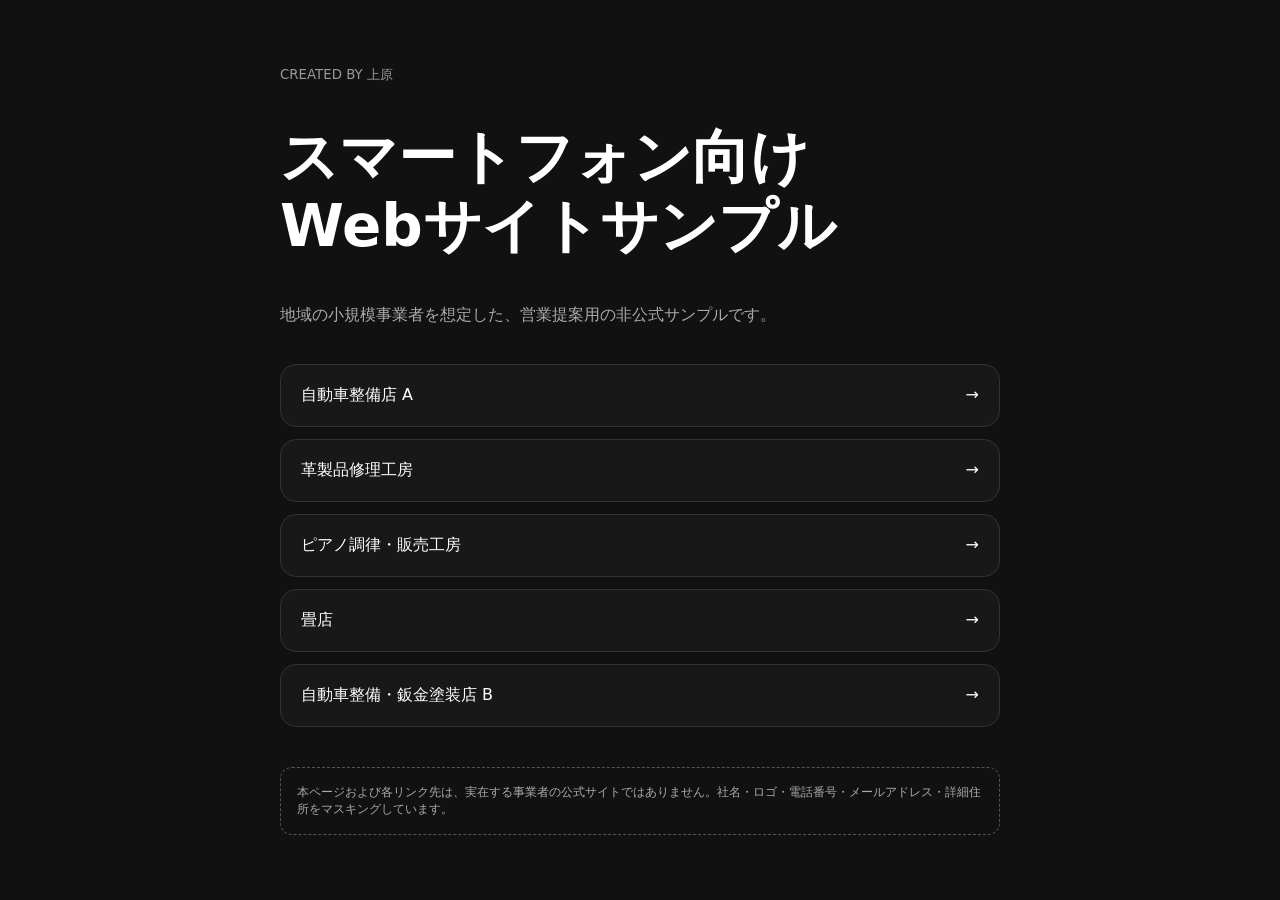
==== index.html @ ec065e8d "Add index.html" ====
<!doctype html><html lang="ja"><head><meta charset="utf-8"><meta name="viewport" content="width=device-width,initial-scale=1"><meta name="robots" content="noindex,nofollow,noarchive"><title>営業提案用Webサンプル｜上原</title><style>body{margin:0;background:#111;color:#fff;font-family:system-ui,"Yu Gothic",sans-serif}.w{width:min(720px,calc(100% - 36px));margin:0 auto;padding:64px 0}h1{font-size:clamp(34px,8vw,58px);line-height:1.2}p{color:#aaa;line-height:1.8}.g{display:grid;gap:12px;margin-top:34px}a{display:flex;justify-content:space-between;gap:20px;padding:20px;border:1px solid #333;border-radius:16px;color:#fff;text-decoration:none;background:#181818}a:hover{border-color:#777}small{color:#999}.n{margin-top:40px;padding:16px;border:1px dashed #555;border-radius:12px;font-size:12px;color:#aaa}</style></head><body><main class="w"><small>CREATED BY 上原</small><h1>スマートフォン向け<br>Webサイトサンプル</h1><p>地域の小規模事業者を想定した、営業提案用の非公式サンプルです。</p><div class="g"><a href="./auto-care-a/"><span>自動車整備店 A</span><span>→</span></a><a href="./leather-care/"><span>革製品修理工房</span><span>→</span></a><a href="./piano-care/"><span>ピアノ調律・販売工房</span><span>→</span></a><a href="./tatami-care/"><span>畳店</span><span>→</span></a><a href="./auto-care-b/"><span>自動車整備・鈑金塗装店 B</span><span>→</span></a></div><div class="n">本ページおよび各リンク先は、実在する事業者の公式サイトではありません。社名・ロゴ・電話番号・メールアドレス・詳細住所をマスキングしています。</div></main></body></html>
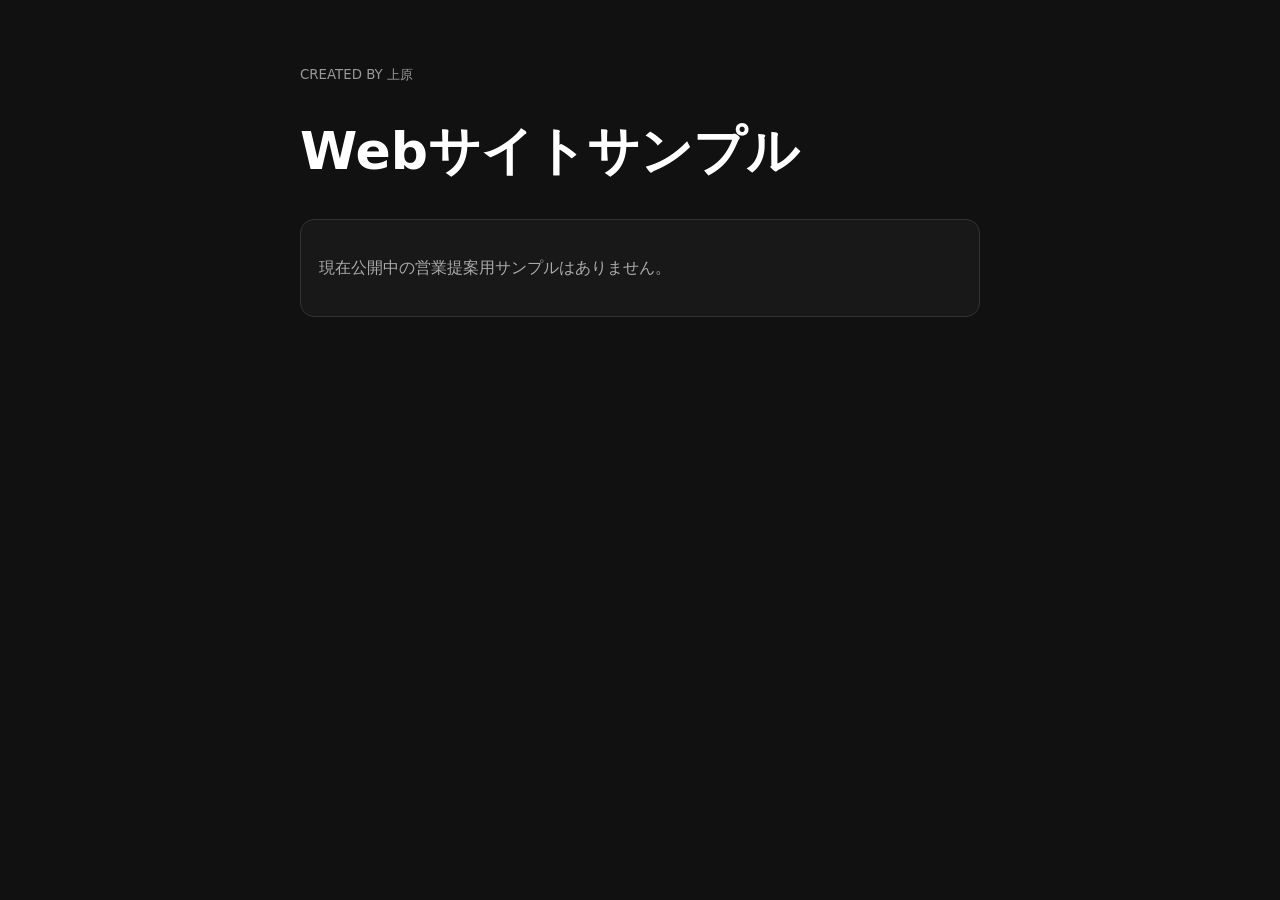
==== commit 4ae24e4b: "Remove expired sample links from landing page" ====
--- a/index.html
+++ b/index.html
@@ -1 +1,26 @@
-<!doctype html><html lang="ja"><head><meta charset="utf-8"><meta name="viewport" content="width=device-width,initial-scale=1"><meta name="robots" content="noindex,nofollow,noarchive"><title>営業提案用Webサンプル｜上原</title><style>body{margin:0;background:#111;color:#fff;font-family:system-ui,"Yu Gothic",sans-serif}.w{width:min(720px,calc(100% - 36px));margin:0 auto;padding:64px 0}h1{font-size:clamp(34px,8vw,58px);line-height:1.2}p{color:#aaa;line-height:1.8}.g{display:grid;gap:12px;margin-top:34px}a{display:flex;justify-content:space-between;gap:20px;padding:20px;border:1px solid #333;border-radius:16px;color:#fff;text-decoration:none;background:#181818}a:hover{border-color:#777}small{color:#999}.n{margin-top:40px;padding:16px;border:1px dashed #555;border-radius:12px;font-size:12px;color:#aaa}</style></head><body><main class="w"><small>CREATED BY 上原</small><h1>スマートフォン向け<br>Webサイトサンプル</h1><p>地域の小規模事業者を想定した、営業提案用の非公式サンプルです。</p><div class="g"><a href="./auto-care-a/"><span>自動車整備店 A</span><span>→</span></a><a href="./leather-care/"><span>革製品修理工房</span><span>→</span></a><a href="./piano-care/"><span>ピアノ調律・販売工房</span><span>→</span></a><a href="./tatami-care/"><span>畳店</span><span>→</span></a><a href="./auto-care-b/"><span>自動車整備・鈑金塗装店 B</span><span>→</span></a></div><div class="n">本ページおよび各リンク先は、実在する事業者の公式サイトではありません。社名・ロゴ・電話番号・メールアドレス・詳細住所をマスキングしています。</div></main></body></html>
+<!doctype html>
+<html lang="ja">
+<head>
+  <meta charset="utf-8">
+  <meta name="viewport" content="width=device-width,initial-scale=1">
+  <meta name="robots" content="noindex,nofollow,noarchive">
+  <title>Webサイトサンプル｜上原</title>
+  <style>
+    body{margin:0;background:#111;color:#fff;font-family:system-ui,"Yu Gothic",sans-serif}
+    main{width:min(680px,calc(100% - 36px));margin:0 auto;padding:64px 0}
+    h1{font-size:clamp(32px,8vw,52px);line-height:1.25}
+    p{color:#aaa;line-height:1.8}
+    .notice{margin-top:32px;padding:18px;border:1px solid #333;border-radius:14px;background:#181818}
+    small{color:#999}
+  </style>
+</head>
+<body>
+  <main>
+    <small>CREATED BY 上原</small>
+    <h1>Webサイトサンプル</h1>
+    <div class="notice">
+      <p>現在公開中の営業提案用サンプルはありません。</p>
+    </div>
+  </main>
+</body>
+</html>
